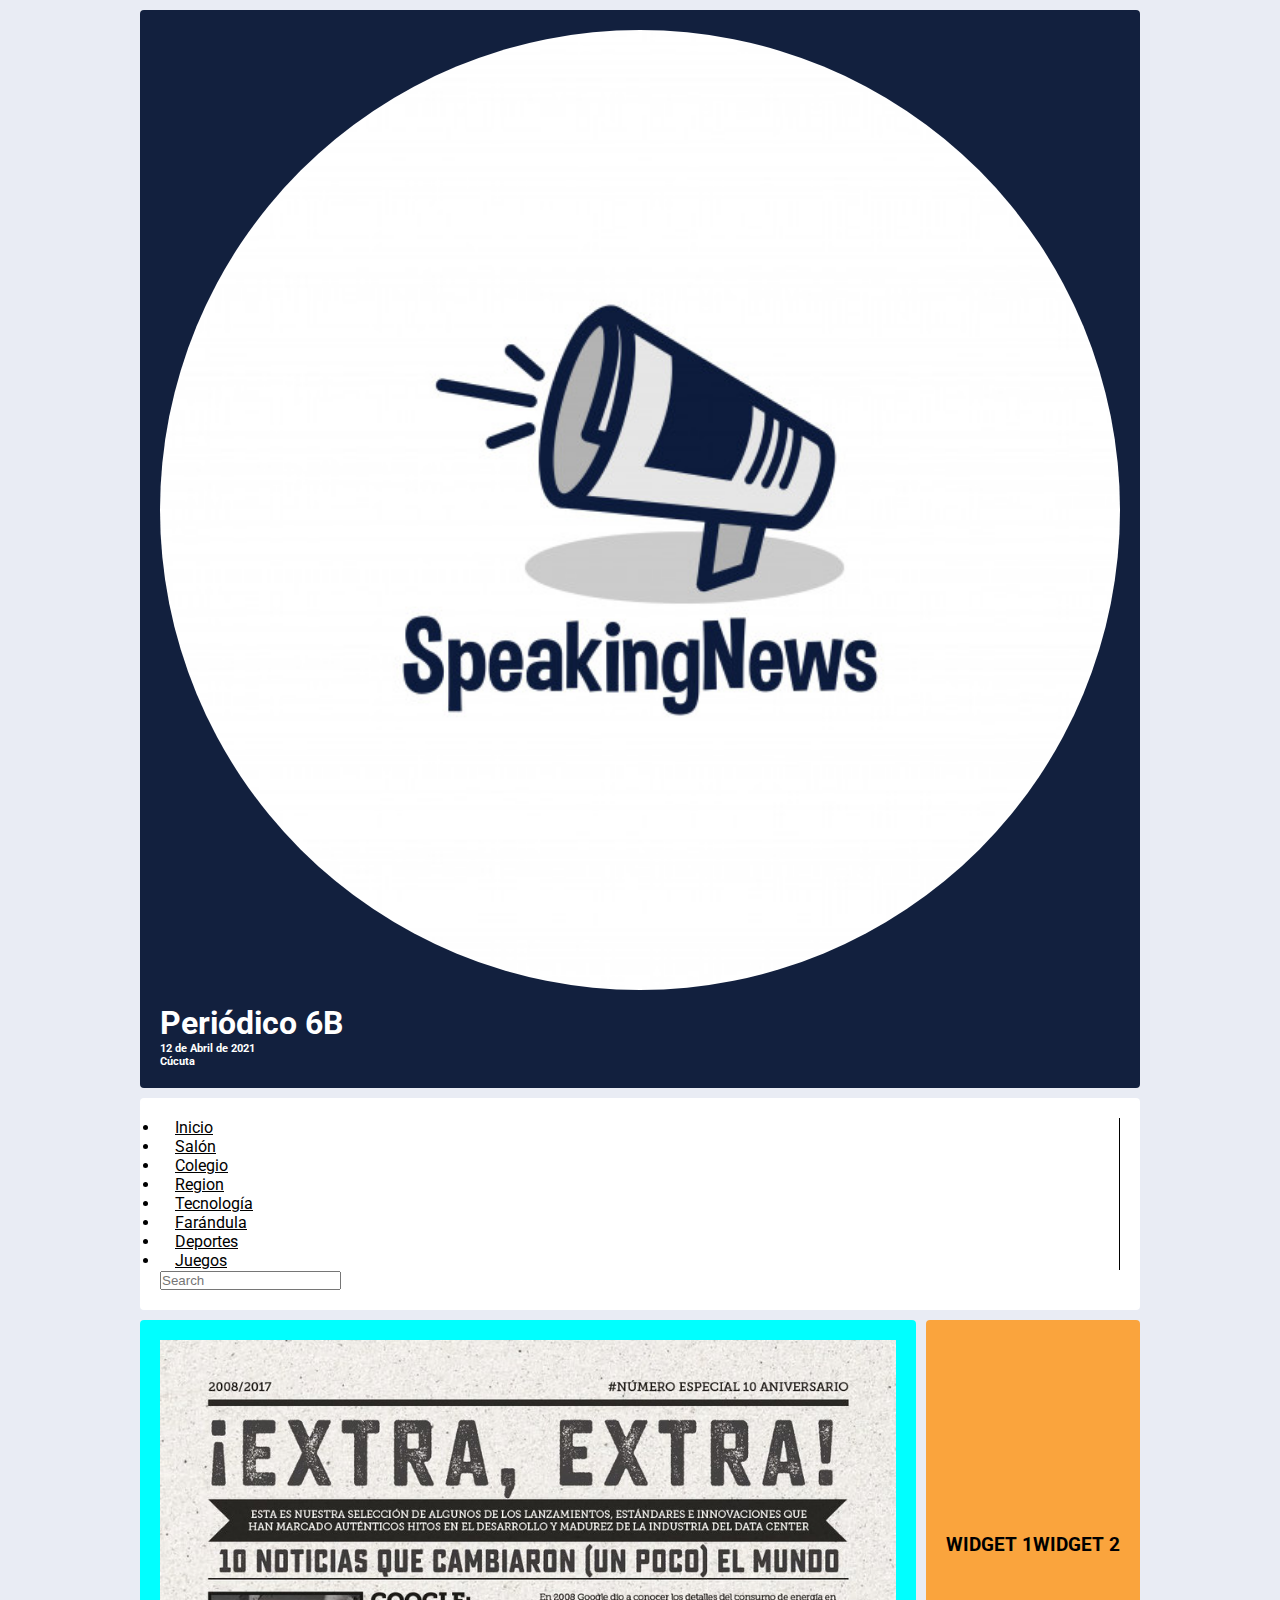
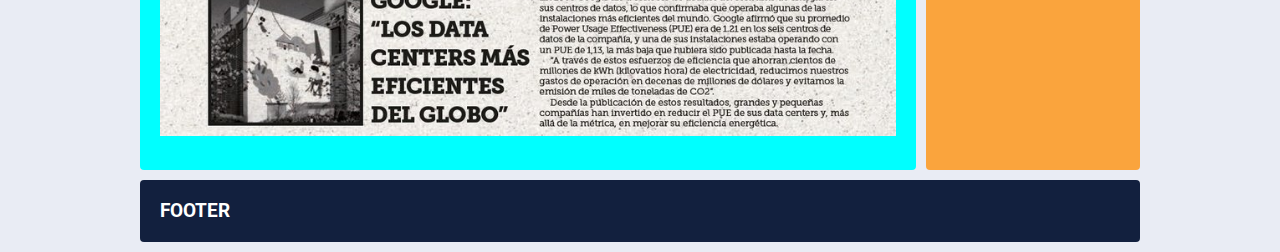
==== index.html @ 43594ffe "Add files via upload" ====
<!DOCTYPE html>
<html lang="es">

<head>
    <!-- Meta Tags -->
    <meta charset="UTF-8">
    <meta name="viewport" content="width=device-width, initial-scale=1, shrink-to-fit=no">
    <meta name="title" content="Periódico 6B">
    <meta name="description" content="Periódico 6B">
    <meta name=”keywords” content="Periódico 6B">
    <!-- Google Fonts -->
    <link href="https://fonts.googleapis.com/css?family=Roboto" rel="stylesheet">
    <!-- Estilos CSS -->
    <link rel="stylesheet" type="text/css" href="css/index.css" />
    <!-- Bootstrap CSS -->
    <link href="https://cdn.jsdelivr.net/npm/bootstrap@5.0.0-beta3/dist/css/bootstrap.min.css" rel="stylesheet"
        integrity="sha384-eOJMYsd53ii+scO/bJGFsiCZc+5NDVN2yr8+0RDqr0Ql0h+rP48ckxlpbzKgwra6" crossorigin="anonymous">
    <!-- Favicon -->
    <link rel="shortcut icon" type="image/jpeg" href="images/icono.jpeg">
    <title>Periódico 6B</title>
</head>

<body>

    <div class="contenedor">
        <header class="header">
            <div class="row justify-content-between align-items-center">
                <div class="col-2 text-start">
                    <img class="icono" src="images/icono.jpeg" alt="">
                </div>
                <div class="col-8 text-start">
                    <h1>Periódico 6B</h1>
                </div>
                <div class="col-2 text-end">
                    <h6>12 de Abril de 2021 <br>Cúcuta<br></h6>
                </div>
            </div>
        </header>

        <nav class="navbar navbar-expand-lg navbar-light bg-light">
            <div class="container-fluid">
                <div class="collapse navbar-collapse" id="navbarSupportedContent">
                    <ul class="navbar-nav me-auto mb-2 mb-lg-0 justify-content-center">
                        <li class="nav-item verticalLine">
                            <a class="nav-link" href="#">Inicio</a>
                        </li>
                        <li class="nav-item verticalLine">
                            <a class="nav-link" href="#">Salón</a>
                        </li>
                        <li class="nav-item verticalLine">
                            <a class="nav-link" href="#">Colegio</a>
                        </li>
                        <li class="nav-item verticalLine">
                            <a class="nav-link" href="#">Region</a>
                        </li>
                        <li class="nav-item verticalLine">
                            <a class="nav-link" href="#">Tecnología</a>
                        </li>
                        <li class="nav-item verticalLine">
                            <a class="nav-link" href="#">Farándula</a>
                        </li>
                        <li class="nav-item verticalLine">
                            <a class="nav-link" href="#">Deportes</a>
                        </li>
                        <li class="nav-item verticalLine">
                            <a class="nav-link" href="#">Juegos</a>
                        </li>
                    </ul>
                    <form class="d-flex">
                        <input class="form-control me-2" type="search" placeholder="Search" aria-label="Search">
                    </form>
                </div>
            </div>
        </nav>

        <main class="contenido">
            <Section>
                <img src="images/imagen.jpg" alt="">
            </Section>
            <section id="lista-noticias"></section>
            <section id="boton-noticias"></section>
        </main>

        <aside class="sidebar">
            <div id="lista-noticias-deportes">
                <h3>WIDGET 1</h3>
            </div>
            <div id="lista-noticias-tecnologia">
                <h3>WIDGET 2</h3>
            </div>
        </aside>

        <footer class="footer">
            <h3>FOOTER</h3>
        </footer>
    </div>
    <!-- JavaScript -->
    <script src="js/main.js"></script>
</body>

</html>
---- css/index.css ----
* {
    margin: 0;
    padding: 0;
    box-sizing: border-box;
}

body {
    background: #E9ECF4;
    color: #000;
    font-family: 'Roboto', sans-serif;
}

a {
    color: #000 !important;
}

h5 {
    color: #1f4e79;
    font-weight: bold;
}

img {
    width: 100%;
    margin-bottom: 10px;
}

p {
    border: black 1px dotted;
}

#boton-noticias div {
    display: grid;
    gap: 2;
}

.icono {
    width: 100%;
    height: 100%;
    border-radius: 50%;
    object-fit: cover;
}

.verticalLine {
    border-right: 1px solid #000;
}

.nav-link {
    padding: 4px 15px !important;
}

.nav-link:hover,
.verticalLine:hover {
    background-color: #ddd;
    border-right: 2px solid #000;
}

.contenedor {
    width: 100%;
    max-width: 1000px;
    margin: 10px auto;
    display: grid;
    grid-gap: 10px;
    grid-template-columns: repeat(2, auto);
    grid-template-rows: repeat(4, auto);

    grid-template-areas: "header header header"
        "navbar navbar navbar "
        "contenido contenido sidebar"
        "footer footer footer";
}

.contenedor>div,
.contenedor .header,
.contenedor .navbar,
.contenedor .contenido,
.contenedor .sidebar,
.contenedor .footer {
    background: #fff;
    padding: 20px;
    border-radius: 4px;
}

.contenedor .header {
    background: #12203E;
    color: #fff;
    grid-area: header;
}

.contenedor .navbar {
    grid-area: navbar;
}

.contenedor .contenido {
    grid-area: contenido;
    background-color: aqua;
}

.contenedor .sidebar {
    background: #fAA43D;
    text-align: center;
    display: flex;
    align-items: center;
    justify-content: center;
    min-height: 100px;
    grid-area: sidebar;
}

.contenedor .footer {
    background: #12203E;
    color: #fff;
    grid-area: footer;
}

@media screen and (max-width: 768px) {
    .contenedor {
        grid-template-areas: "header header header"
            "navbar navbar navbar "
            "contenido contenido contenido"
            "sidebar sidebar sidebar"
            "footer footer footer";
    }
}
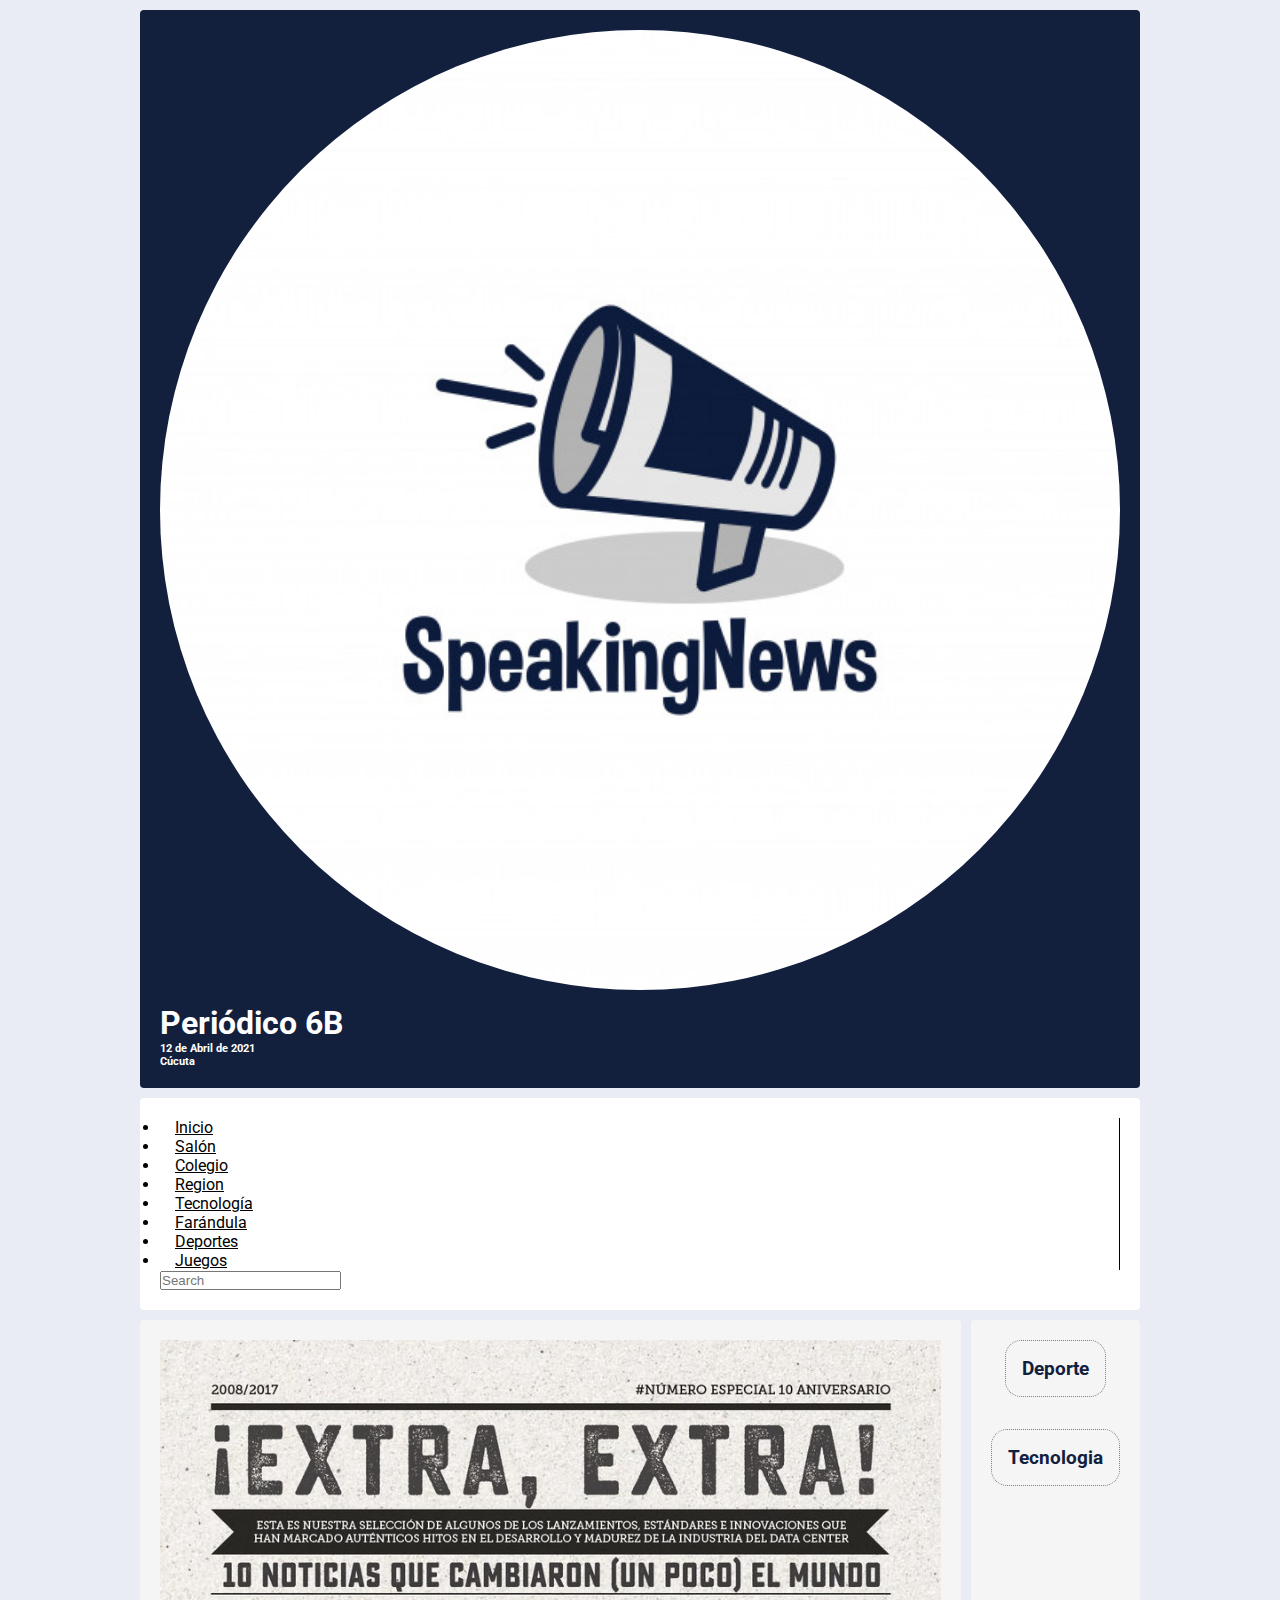
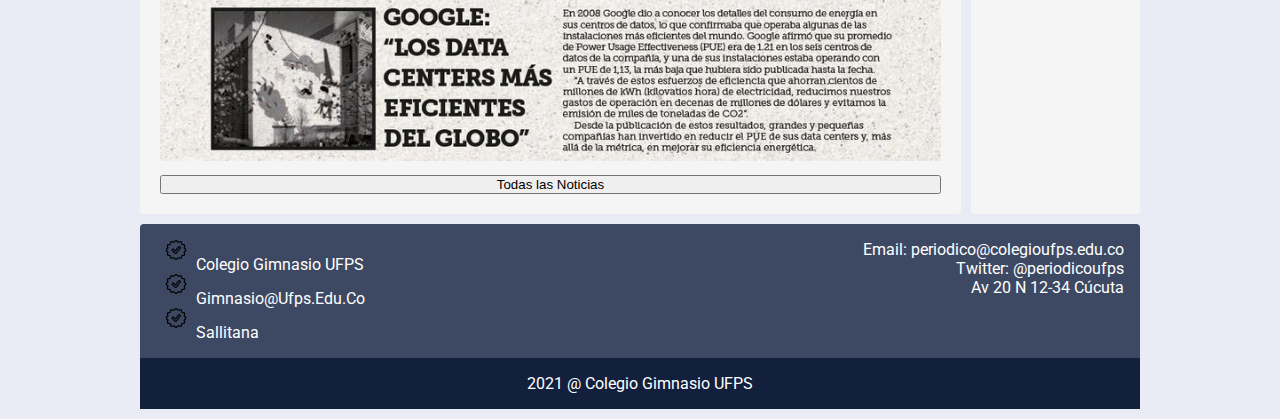
==== commit b11d20eb: "Add files via upload" ====
--- a/index.html
+++ b/index.html
@@ -75,7 +75,7 @@
 
         <main class="contenido">
             <Section>
-                <img src="images/imagen.jpg" alt="">
+                <img src="images/imagen.jpg" alt="" id="image-header-notice">
             </Section>
             <section id="lista-noticias"></section>
             <section id="boton-noticias"></section>
@@ -83,19 +83,36 @@
 
         <aside class="sidebar">
             <div id="lista-noticias-deportes">
-                <h3>WIDGET 1</h3>
+                <h3>Deporte</h3>
             </div>
             <div id="lista-noticias-tecnologia">
-                <h3>WIDGET 2</h3>
+                <h3>Tecnologia</h3>
             </div>
         </aside>
 
         <footer class="footer">
-            <h3>FOOTER</h3>
+            <div>
+                <ul>
+                    <li><img src="images/01icon.png"><label>Colegio Gimnasio UFPS</label></li>
+                    <li><img src="images/01icon.png"><label>gimnasio@ufps.edu.co</label></li>
+                    <li><img src="images/01icon.png"><label>Sallitana</label></li>
+                </ul>
+                <ul>
+                    <li>Email: periodico@colegioufps.edu.co</li>
+                    <li>Twitter: @periodicoufps</li>
+                    <li>Av 20 N 12-34 Cúcuta</li>
+                </ul>
+            </div>
+            <div>2021 @ Colegio Gimnasio UFPS </div>
         </footer>
     </div>
     <!-- JavaScript -->
     <script src="js/main.js"></script>
+    <script>
+        mostrarNoticias();
+        mostrarNoticiasDeporte();
+        mostrarNoticiasTecnologia();
+    </script>
 </body>
 
 </html>--- a/css/index.css
+++ b/css/index.css
@@ -92,24 +92,92 @@
 
 .contenedor .contenido {
     grid-area: contenido;
-    background-color: aqua;
+    background: #F5F5F5;
 }
 
 .contenedor .sidebar {
-    background: #fAA43D;
+    background: #F5F5F5;
     text-align: center;
     display: flex;
+    flex-direction: column;
     align-items: center;
-    justify-content: center;
+    justify-content: flex-start;
     min-height: 100px;
     grid-area: sidebar;
 }
 
 .contenedor .footer {
-    background: #12203E;
+    background: rgba(18, 32, 62, .8);
     color: #fff;
     grid-area: footer;
+    padding: 0px !important;
 }
+
+.contenedor .footer > div {
+    display: flex;
+    width: 100%;
+    height: auto;
+    justify-content: space-between;
+    justify-items: center;
+    flex-wrap: wrap;
+    padding: 1em;
+}
+
+.contenedor .footer > div:nth-of-type(2){
+    justify-content: center;
+    background-color: #12203E;
+    color: #FFFF;
+}
+
+.contenedor .footer > div ul{
+    width: 50%;
+    overflow: hidden;
+}
+
+.contenedor .footer > div ul:nth-of-type(2) li{
+    text-align: end;
+}
+
+.contenedor .footer > div li{
+    list-style: none;
+    display: block;
+}
+
+.contenedor .footer > div li img{
+    width: 40px;
+    height: 20px;
+}
+
+.contenedor .footer > div li label{
+    font-size: 1em;
+    text-transform: capitalize;
+}
+
+#lista-noticias-deportes{
+    margin-bottom: 2em;
+}
+
+#lista-noticias-deportes,
+#lista-noticias-tecnologia{
+    border: 1px dotted gray;
+    padding: 1em;
+    border-radius: 1em;
+}
+
+#lista-noticias-deportes h3,
+#lista-noticias-tecnologia h3{
+    color: #12203E;
+    text-align: start;
+    font-size: 1.2em;
+}
+
+#lista-noticias-deportes > div > div,
+#lista-noticias-tecnologia  > div > div{
+    border-bottom: 2px solid #12203E;
+    margin-top: .2em;
+    padding-bottom: .2em;
+}
+
 
 @media screen and (max-width: 768px) {
     .contenedor {
@@ -119,4 +187,7 @@
             "sidebar sidebar sidebar"
             "footer footer footer";
     }
+    .contenedor .footer > div ul{
+        width: 100%;
+    }
 }